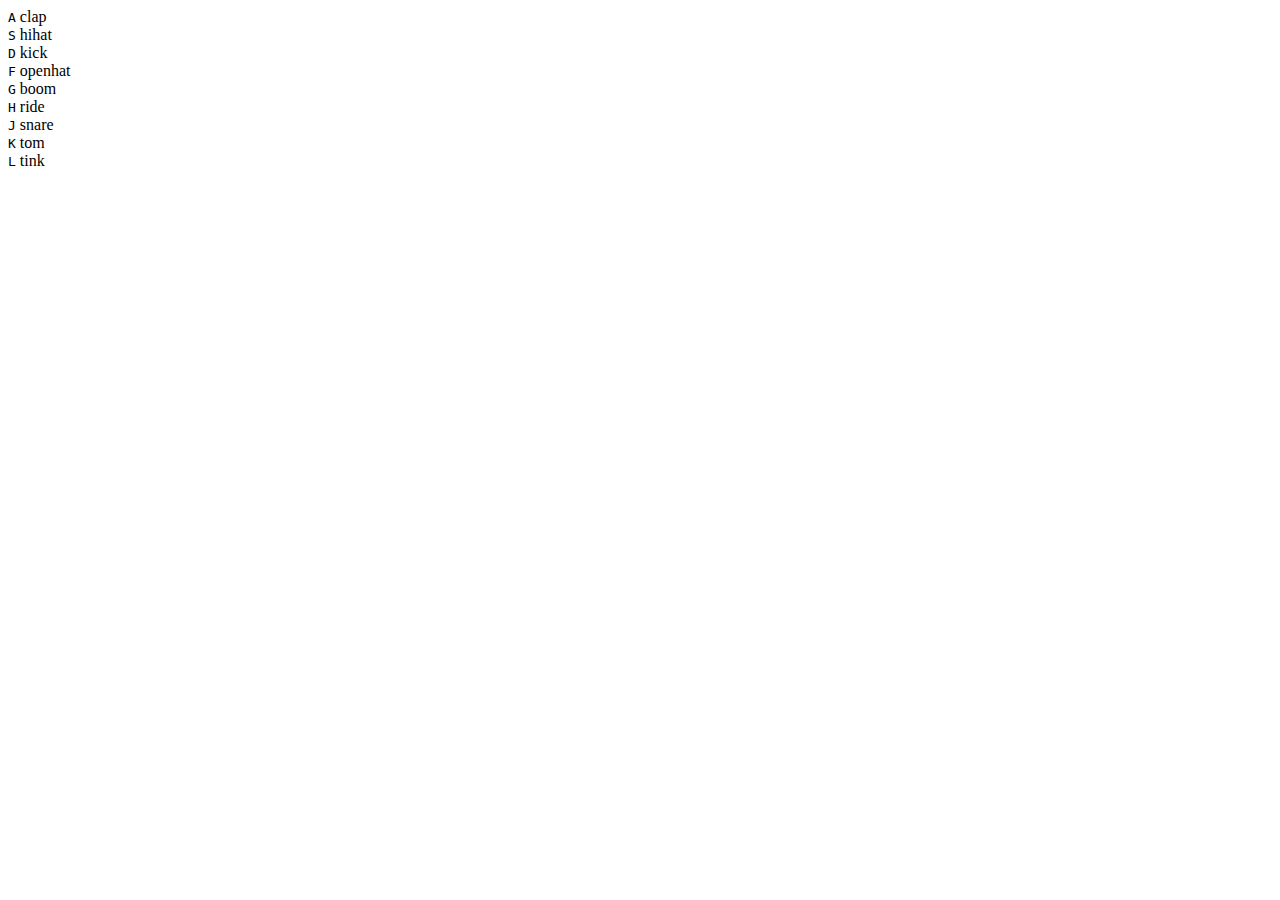
==== 01 - JavaScript Drum Kit/index.html @ 40912352 "compleated" ====
<!DOCTYPE html>
<html lang="en">
<head>
  <meta charset="UTF-8">
  <title>JS Drum Kit</title>
  <link rel="stylesheet" href="style.css">
</head>
<body>


  <div class="keys">
    <div data-key="65" class="key">
      <kbd>A</kbd>
      <span class="sound">clap</span>
    </div>
    <div data-key="83" class="key">
      <kbd>S</kbd>
      <span class="sound">hihat</span>
    </div>
    <div data-key="68" class="key">
      <kbd>D</kbd>
      <span class="sound">kick</span>
    </div>
    <div data-key="70" class="key">
      <kbd>F</kbd>
      <span class="sound">openhat</span>
    </div>
    <div data-key="71" class="key">
      <kbd>G</kbd>
      <span class="sound">boom</span>
    </div>
    <div data-key="72" class="key">
      <kbd>H</kbd>
      <span class="sound">ride</span>
    </div>
    <div data-key="74" class="key">
      <kbd>J</kbd>
      <span class="sound">snare</span>
    </div>
    <div data-key="75" class="key">
      <kbd>K</kbd>
      <span class="sound">tom</span>
    </div>
    <div data-key="76" class="key">
      <kbd>L</kbd>
      <span class="sound">tink</span>
    </div>
  </div>

  <audio data-key="65" src="sounds/clap.wav"></audio>
  <audio data-key="83" src="sounds/hihat.wav"></audio>
  <audio data-key="68" src="sounds/kick.wav"></audio>
  <audio data-key="70" src="sounds/openhat.wav"></audio>
  <audio data-key="71" src="sounds/boom.wav"></audio>
  <audio data-key="72" src="sounds/ride.wav"></audio>
  <audio data-key="74" src="sounds/snare.wav"></audio>
  <audio data-key="75" src="sounds/tom.wav"></audio>
  <audio data-key="76" src="sounds/tink.wav"></audio>

<script>


  function playSound(e) {
    const audio = document.querySelector(`audio[data-key="${e.keyCode}"]`);
    const key = document.querySelector(`.key[data-key="${e.keyCode}"]`);
    if(!audio) return; // remove non letters
    audio.currentTime = 0; // rewind for re-trigger
    audio.play();
    key.classList.add('playing');
  }

  function removeTransition(e) {
    if(e.propertyName !== 'transform') return; // not transforming
    this.classList.remove('playing');
  }
  const keys = document.querySelectorAll('.key');
  keys.forEach(key => key.addEventListener('transitionend', removeTransition));

  window.addEventListener('keydown', playSound);

</script>


</body>
</html>
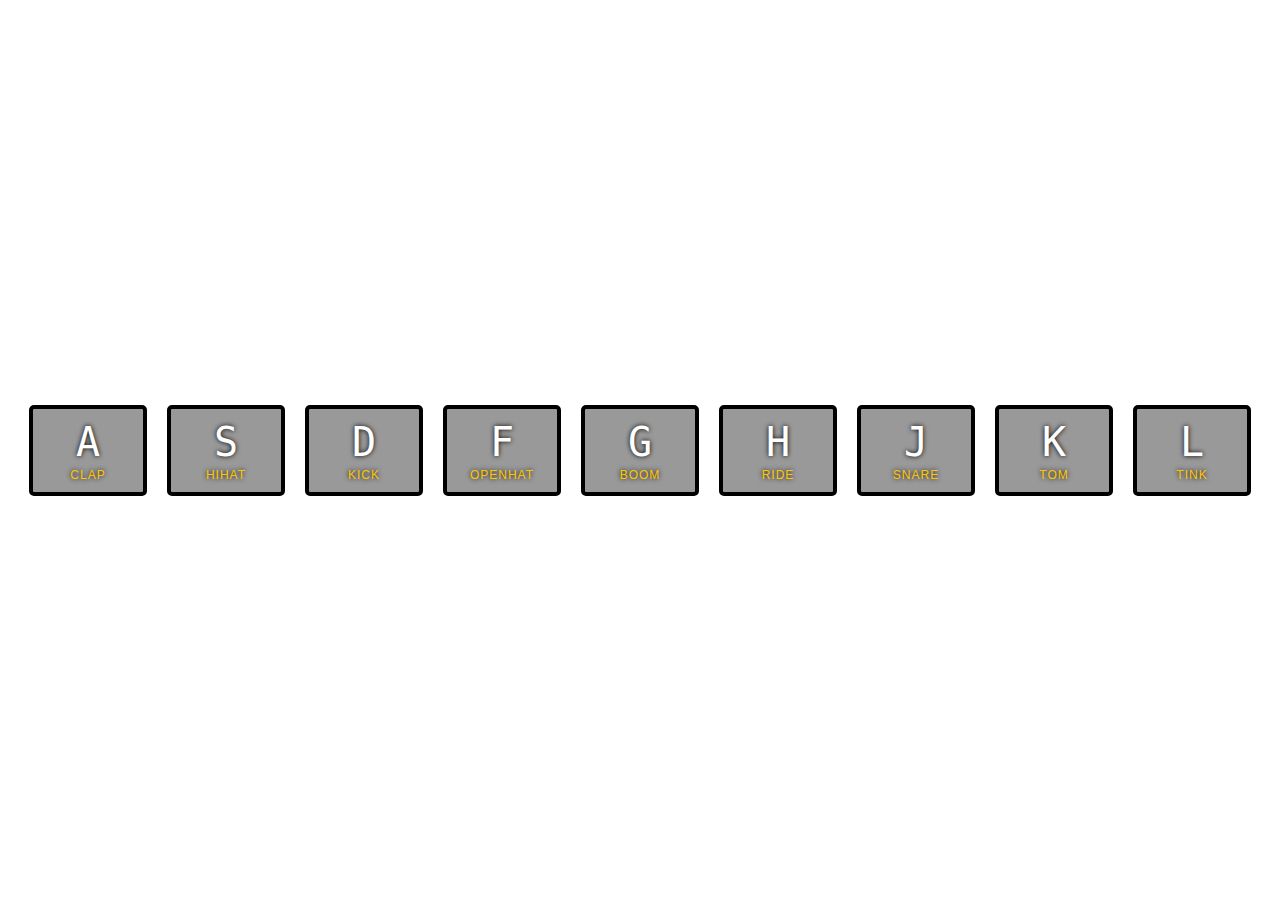
==== commit 5e11b95f: "done ♆" ====
--- a/01 - JavaScript Drum Kit/index.html
+++ b/01 - JavaScript Drum Kit/index.html
@@ -6,8 +6,6 @@
   <link rel="stylesheet" href="style.css">
 </head>
 <body>
-
-
   <div class="keys">
     <div data-key="65" class="key">
       <kbd>A</kbd>
--- a/01 - JavaScript Drum Kit/style.css
+++ b/01 - JavaScript Drum Kit/style.css
@@ -0,0 +1,50 @@
+html {
+  font-size: 10px;
+  background: url(http://i.imgur.com/lyJD6yY.jpg) bottom center;
+  background-size: cover;
+}
+body,html {
+  margin: 0;
+  padding: 0;
+  font-family: sans-serif;
+}
+
+.keys {
+  display: flex;
+  flex: 1;
+  min-height: 100vh;
+  align-items: center;
+  justify-content: center;
+}
+
+.key {
+  border: .4rem solid black;
+  border-radius: .5rem;
+  margin: 1rem;
+  font-size: 1.5rem;
+  padding: 1rem .5rem;
+  transition: all .07s ease;
+  width: 10rem;
+  text-align: center;
+  color: white;
+  background: rgba(0,0,0,0.4);
+  text-shadow: 0 0 .5rem black;
+}
+
+.playing {
+  transform: scale(1.1);
+  border-color: coral;
+  box-shadow: 0 0 1rem coral;
+}
+
+kbd {
+  display: block;
+  font-size: 4rem;
+}
+
+.sound {
+  font-size: 1.2rem;
+  text-transform: uppercase;
+  letter-spacing: .1rem;
+  color: #ffc600;
+}
